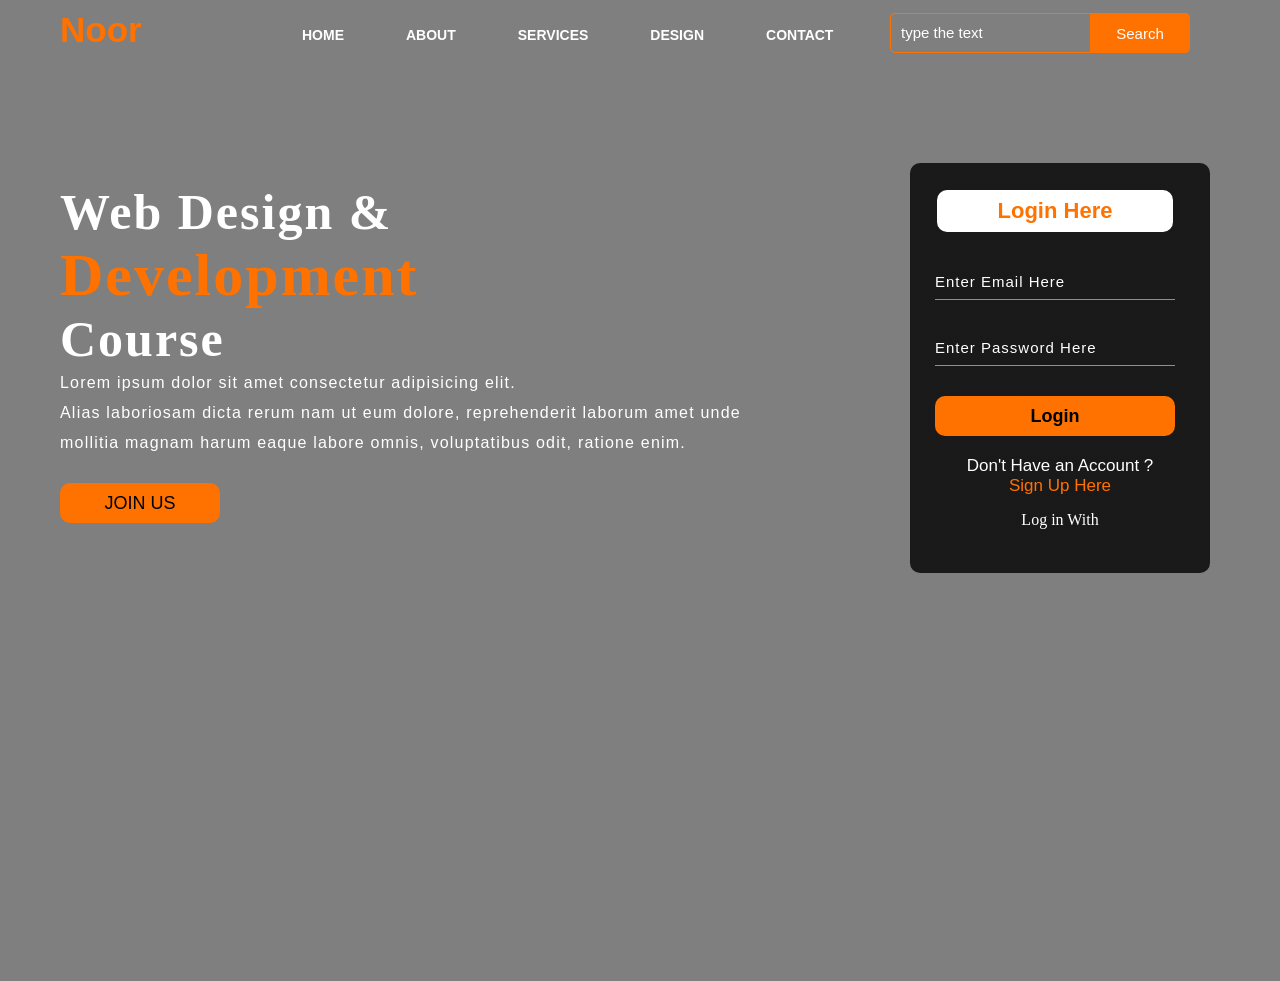
==== index.html @ ff94d332 "Add files via upload" ====
<!DOCTYPE html>
<html lang="en">
<head>
    <meta charset="UTF-8">
    <meta http-equiv="X-UA-Compatible" content="IE=edge">
    <meta name="viewport" content="width=device-width, initial-scale=1.0">
    <title>Webpage Design</title>
    <link rel="stylesheet" href="style.css">
</head>
<body>
   <div class="main">
    <div class="navbar">
        <div class="icon">
            <h2 class="logo">Noor</h2>
        </div>
        <div class="menu">
            <ul>
                <li><a href="#">HOME</a></li>
                <li><a href="#">ABOUT</a></li>
                <li><a href="#">SERVICES</a></li>
                <li><a href="#">DESIGN</a></li>
                <li><a href="#">CONTACT</a></li>
            </ul>
        </div>
        <div class="search">
            <input class="srch" type="search" name="" placeholder="type the text">
            <a href="#"> <button class="btn"> Search</button></a>
        </div>
    </div>
    <div class="content">
        <h1>Web Design & <br><span>Development</span><br> Course</h1>
        <p class="par">Lorem ipsum dolor sit amet consectetur adipisicing elit.<br>
             Alias laboriosam dicta rerum nam ut eum dolore, reprehenderit laborum amet unde <br>
             mollitia magnam harum eaque labore omnis, voluptatibus odit, ratione enim.</p>

             <button class="cn"><a href="#">JOIN US</a></button>

             <div class="form">
                <h2>Login Here</h2>
                <input type="email" name="email" placeholder="Enter Email Here">
                <input type="password" name="" placeholder="Enter Password Here">
                <button class="btnn"><a href="">Login</a></button>

                <p class="link">Don't Have an Account ? <br>
                <a href="#">Sign Up Here</a></p>

                <p class="liw">Log in With</p>
             </div>
    </div>
   </div> 
</body>
</html>
---- style.css ----
*{
    margin: 0;
    padding: 0;
}
.main{
    width: 100%;
    background: linear-gradient(to top, rgba(0,0,0,0.5)50%, rgba(0,0,0,0.5)50%), url("images/1.jpg");
    background-position: center;
    background-size: cover;
    height: 109vh;
}
.navbar{
    width: 1200px;
    height: 75px;
    margin: auto;
}
.icon{
    width: 200px;
    float: left;
    height: 70px;
}
.logo{
    color: #ff7200;
    font-size: 35px;
    font-family: Arial;
    padding-left: 20px;
    float: left;
    padding-top: 10px;
}
.menu{
    width: 200px;
    float: left;
    height: 70px;
}
ul{
    float: left;
    display: flex;
    justify-content: center;
    align-items: center;
}
ul li{
    list-style: none;
    margin-left: 62px;
    margin-top: 27px;
    font-size: 14px;
}
ul li a{
    text-decoration: none;
    color: #fff;
    font-family: Arial;
    font-weight: bold;
    transition: 0.4s ease-in-out;
}
ul li a:hover{
    color: #ff7200;
}
.search{
    width: 330px;
    float: left;
    margin-left: 450px;
}
.srch{
    font-family:'Times New Roman';
    width: 200px;
    height: 40px;
    background: transparent;
    border: 1px solid #ff7200;
    margin-top: 13px;
    color: #fff;
    border-right: none;
    font-size: 15px;
    float: left;
    padding: 10px;
    border-bottom-left-radius: 5px;
    border-top-left-radius: 5px;
}
.btn{
    width: 100px;
    height: 40px;
    background:#ff7200;
    border: 2px solid #ff7200;
    margin-top: 13px;
    color: #fff;
    font-size: 15px;
    border-top-right-radius:5px ;
    border-bottom-right-radius:5px ;
}
.btn:focus{
    outline: none;
}
.srch:focus{
    outline: none;
}
.content{
    width: 1200px;
    height: auto;
    margin: auto;
    position: relative;
}
.content .par{
    padding-left: 20px;
    padding-bottom: 25px;
    font-family: Arial;
    letter-spacing: 1.2px;
    line-height: 30px;
    color: #fff;
}
.content h1{
    font-family: 'Times New Roman';
    font-size: 50px;
    padding-left: 20px;
    margin-top: 9%;
    letter-spacing: 2px;
    color: #fff;
}
.content .cn{
    width: 160px;
    height: 40px;
    background-color: #ff7200;
    border: none;
    margin-bottom: 10px;
    margin-left: 20px;
    font-size: 18px;
    border-radius: 10px;
    cursor: pointer;
    transition: .4s ease;
}
.content .cn a{
    text-decoration: none;
    color: #000;
    transition: .3s ease;
}
.cn:hover{
    background-color: #fff;
}
.content span{
    color: #ff7200;
    font-size: 60px;
}
.form{
    width: 250px;
    height: 360px;
    background: linear-gradient(to top, rgba(0,0,0,0.8)50% , rgba(0,0,0,0.8)50%);
    position: absolute;
    top: -20px;
    left: 870px;
    border-radius: 10px;
    padding: 25px;
}
.form h2{
    width: 220px;
    font-family: sans-serif;
    text-align: center;
    color: #ff7200;
    font-size: 22px;
    background-color: #fff;
    border-radius: 10px;
    margin: 2px;
    padding: 8px;
}
.form input{
    width: 240px;
    height: 35px;
    background: transparent;
    border-bottom: 1px solid #ff7200;
    border-top: none;
    border-left: none;
    border-right: none;
    color: #fff;
    font-size: 15px;
    letter-spacing: 1px;
    margin-top: 30px;
    font-family: sans-serif;
}
.form:focus{
    outline: none;
}
::placeholder{
    color: #fff;
    font-family: Arial;
}
.btnn{
    width: 240px;
    height: 40px;
    background: #ff7200;
    border: none;
    margin-top: 30px;
    font-size: 18px;
    border-radius: 10px;
    cursor: pointer;
    color: #fff;
    transition: 0.4s ease;
}
.btnn:hover{
    background: #fff;
    color: #ff7200;
}
.btnn a{
    text-decoration: none;
    font-weight: bold;
    color: #000;
}
.form .link{
    font-family: Arial, Helvetica, sans-serif;
    font-size: 17px;
    padding-top: 20px;
    text-align: center;
    color: #fff;
}
.form .link a{
    text-decoration: none;
    color: #ff7200;
}
.liw{
    padding-top: 15px;
    padding-bottom: 10px;
    text-align: center;
    color: #fff;
}
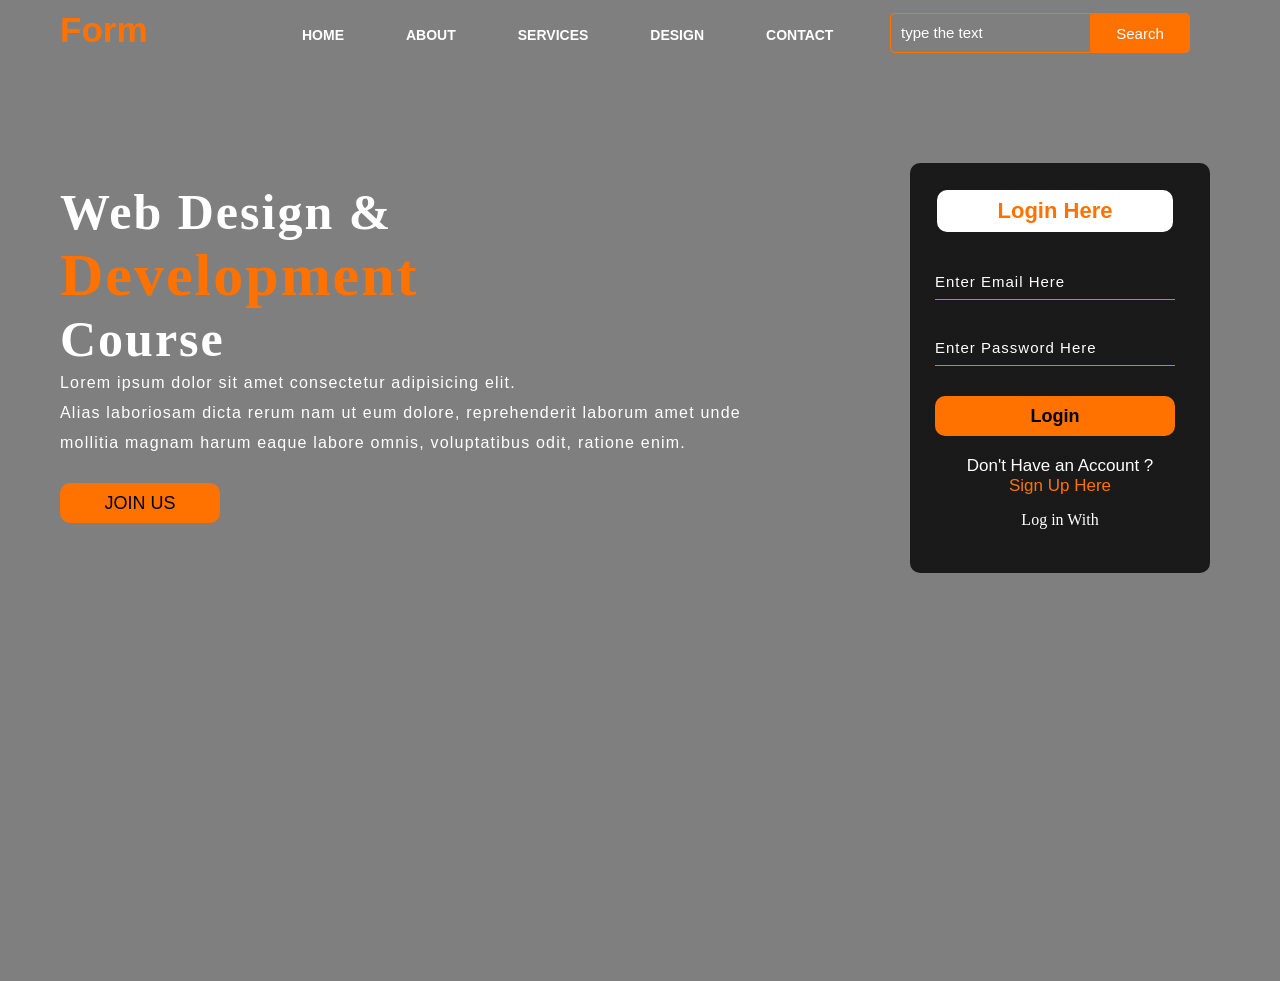
==== commit 09ea832b: "Update index.html" ====
--- a/index.html
+++ b/index.html
@@ -11,7 +11,7 @@
    <div class="main">
     <div class="navbar">
         <div class="icon">
-            <h2 class="logo">Noor</h2>
+            <h2 class="logo">Form</h2>
         </div>
         <div class="menu">
             <ul>
@@ -49,4 +49,4 @@
     </div>
    </div> 
 </body>
-</html>+</html>
